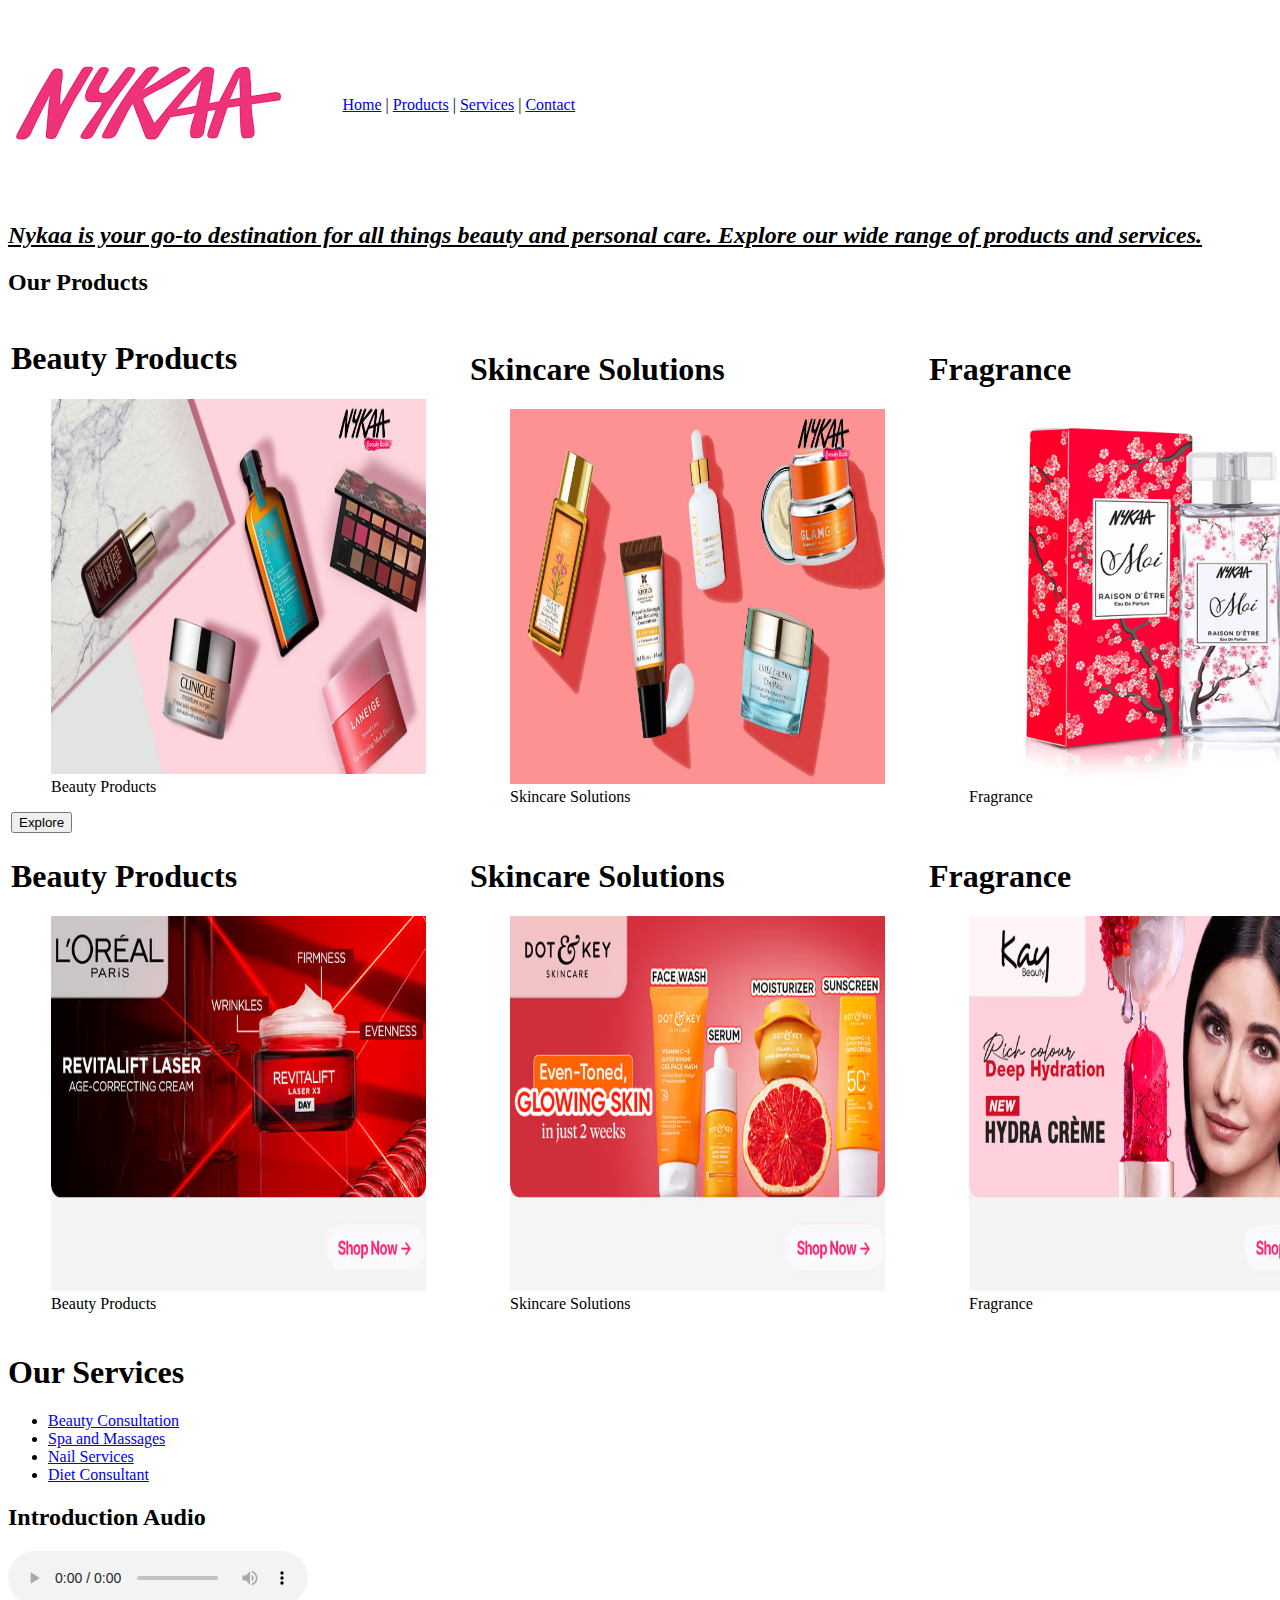
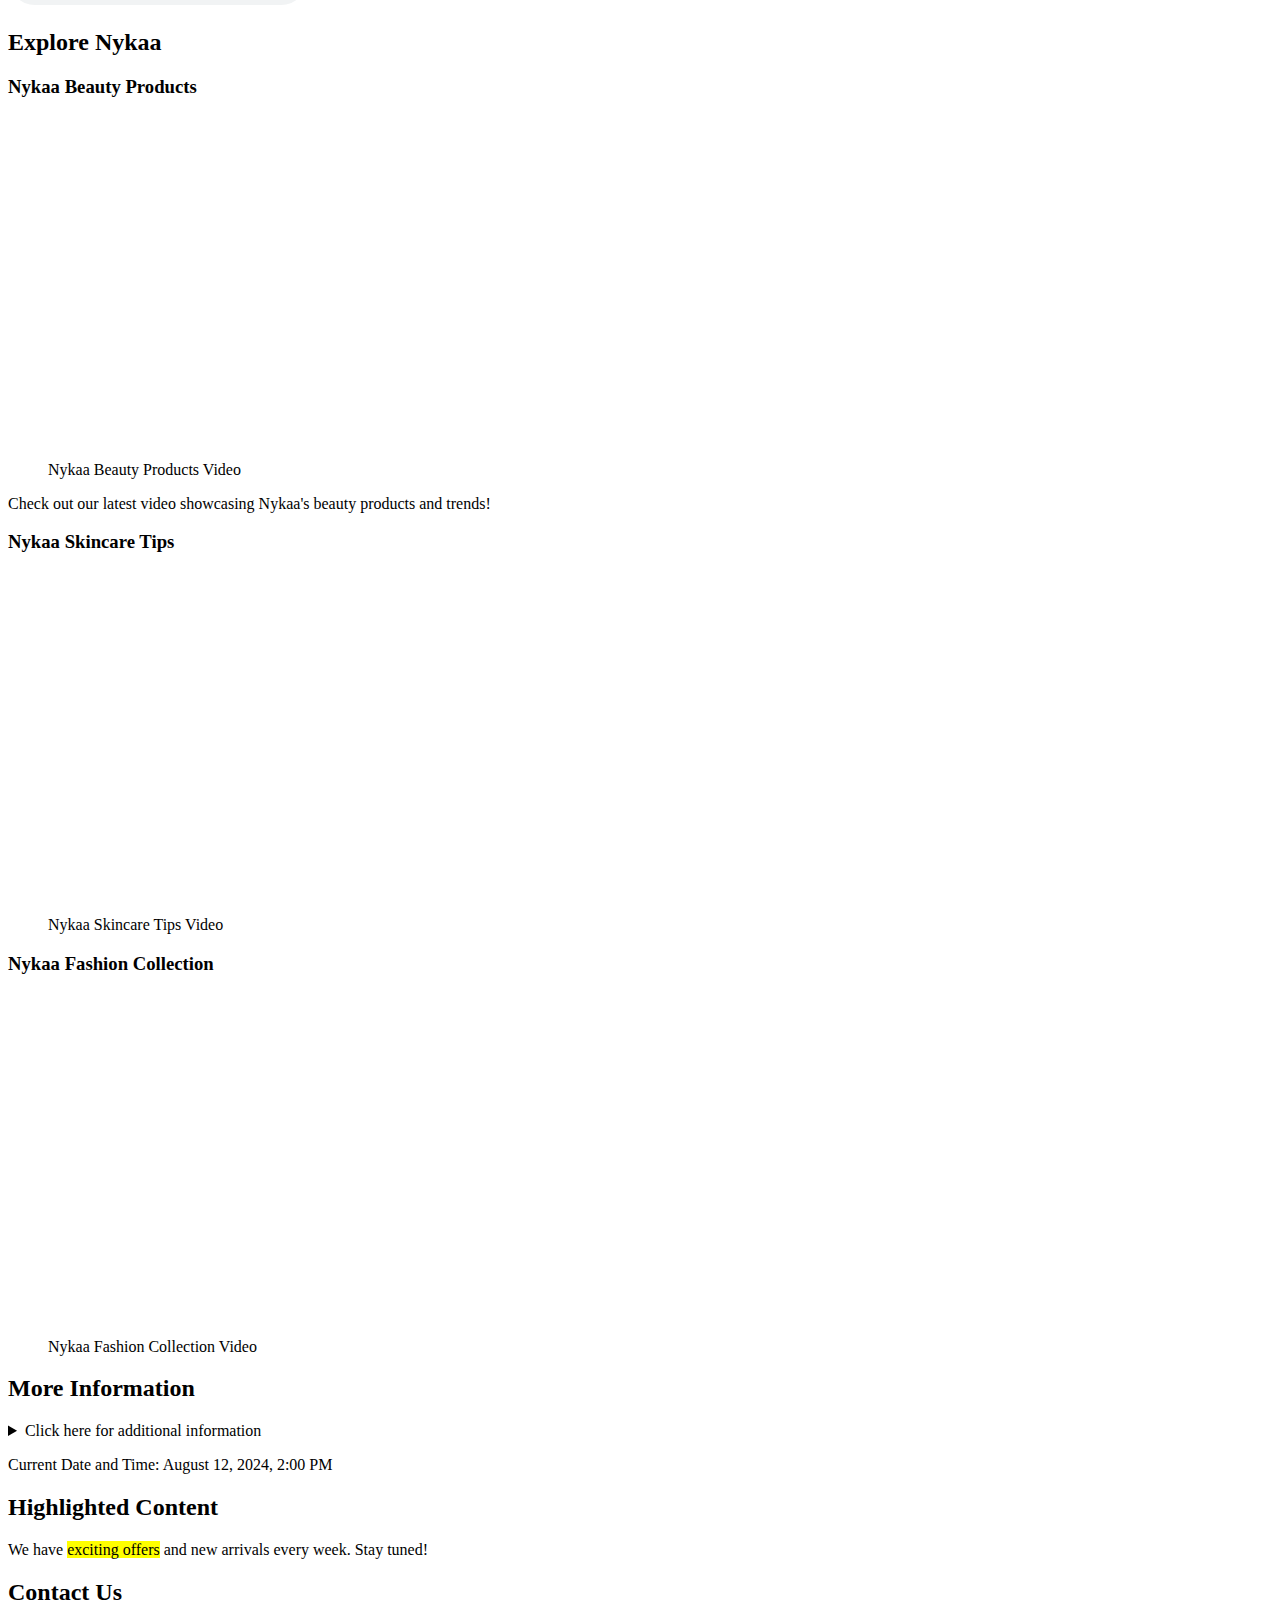
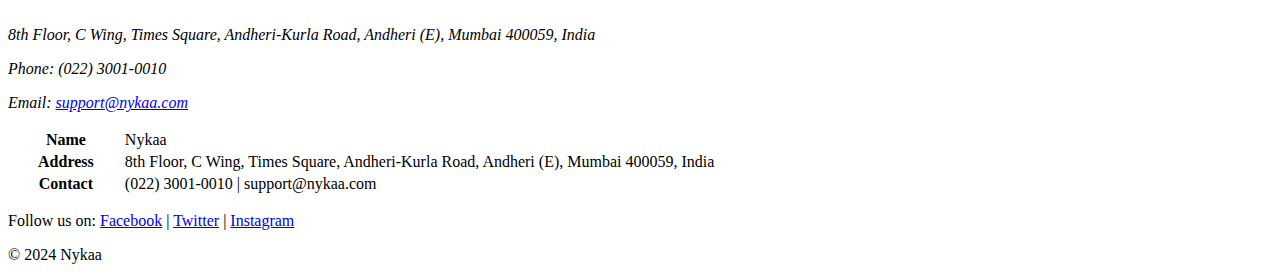
==== index.html @ 2a6bf795 "updated index.html" ====
<!DOCTYPE html>
<html lang="en">
  <head>
    <meta charset="UTF-8" />
    <meta name="viewport" content="width=device-width, initial-scale=1.0" />
    <title>Nykaa Home Page</title>
    <link rel="stylesheet" href="./style.css" />
  </head>
  <body>
    <header>
      <nav>
        <table width="100%">
          <tr id="nav">
            <td><img src="logo.png" alt="Nykaa Logo" /></td>
            <td width="50"></td>
            <td width="900">
              <a href="/">Home</a> | <a href="#products">Products</a> |
              <a href="#services">Services</a> |
              <a href="contact.html">Contact</a>
            </td>
            <td width="50"></td>
          </tr>
        </table>
      </nav>
    </header>

    <main class="container">
      <section>
        <h2>
          <i>
            <u
              >Nykaa is your go-to destination for all things beauty and
              personal care. Explore our wide range of products and services.</u
            >
          </i>
        </h2>
      </section>

      <section id="products">
        <h2>Our Products</h2>
        <div>
          <table width="100%">
            <tr>
              <td>
                <article>
                  <h1>Beauty Products</h1>
                  <figure>
                    <img
                      width="375"
                      height="375"
                      src="beauty.png"
                      alt="Beauty Products"
                    />
                    <figcaption>Beauty Products</figcaption>
                  </figure>
                  <button onclick="alert('Explore Beauty Products')">
                    Explore
                  </button>
                </article>
              </td>
              <td>
                <article>
                  <h1>Skincare Solutions</h1>
                  <figure>
                    <img
                      width="375"
                      height="375"
                      src="personal-care.png"
                      alt="Skincare Solutions"
                    />
                    <figcaption>Skincare Solutions</figcaption>
                  </figure>
                </article>
              </td>
              <td>
                <article>
                  <h1>Fragrance</h1>
                  <figure>
                    <img
                      width="375"
                      height="375"
                      src="fragrances.png"
                      alt="Fragrance"
                    />
                    <figcaption>Fragrance</figcaption>
                  </figure>
                </article>
              </td>
              <td>
                <article>
                  <h1>Hair Care</h1>
                  <figure>
                    <img
                      width="375"
                      height="375"
                      src="personal-care.png"
                      alt="Hair Care"
                    />
                    <figcaption>Hair Care</figcaption>
                  </figure>
                  <button onclick="alert('Explore Hair Care')">Explore</button>
                </article>
              </td>
            </tr>
            <tr>
              <td>
                <article>
                  <h1>Beauty Products</h1>
                  <figure>
                    <img
                      width="375"
                      height="375"
                      src="Loreal.png"
                      alt="Beauty Products"
                    />
                    <figcaption>Beauty Products</figcaption>
                  </figure>
                </article>
              </td>
              <td>
                <article>
                  <h1>Skincare Solutions</h1>
                  <figure>
                    <img
                      width="375"
                      height="375"
                      src="dotandkey.png"
                      alt="Skincare Solutions"
                    />
                    <figcaption>Skincare Solutions</figcaption>
                  </figure>
                </article>
              </td>
              <td>
                <article>
                  <h1>Fragrance</h1>
                  <figure>
                    <img
                      width="375"
                      height="375"
                      src="kay.png"
                      alt="Fragrance"
                    />
                    <figcaption>Fragrance</figcaption>
                  </figure>
                </article>
              </td>
              <td>
                <article>
                  <h1>Hair Care</h1>
                  <figure>
                    <img
                      width="375"
                      height="375"
                      src="personal-care.png"
                      alt="Hair Care"
                    />
                    <figcaption>Hair Care</figcaption>
                  </figure>
                </article>
              </td>
            </tr>
          </table>
        </div>
      </section>

      <section id="services">
        <h1>Our Services</h1>
        <div>
          <ul>
            <li>
              <a
                href="https://www.nykaa.com/beauty-partners-quick-link"
                target="_blank"
                >Beauty Consultation</a
              >
            </li>
            <li>
              <a
                href="https://www.nykaa.com/beauty-partners-quick-link"
                target="_blank"
                >Spa and Massages</a
              >
            </li>
            <li>
              <a
                href="https://www.nykaa.com/beauty-partners-quick-link"
                target="_blank"
                >Nail Services</a
              >
            </li>
            <li>
              <a
                href="https://www.nykaa.com/beauty-partners-quick-link"
                target="_blank"
                >Diet Consultant</a
              >
            </li>
          </ul>
        </div>
      </section>

      <section class="media">
        <h2>Introduction Audio</h2>
        <audio controls>
          <source src="nykaa-intro.mp3" type="audio/mpeg" />
          Your browser does not support the audio element.
        </audio>
      </section>

      <section class="media">
        <h2>Explore Nykaa</h2>
        <div>
          <h3>Nykaa Beauty Products</h3>
          <figure>
            <iframe
              width="600"
              height="340"
              src="https://www.youtube.com/embed/JePtZ5p69zY?si=lzxzQRbsOColgxLO"
              frameborder="0"
              allow="accelerometer; autoplay; clipboard-write; encrypted-media; gyroscope; picture-in-picture"
              allowfullscreen
            ></iframe>
            <figcaption>Nykaa Beauty Products Video</figcaption>
          </figure>
          <p>
            Check out our latest video showcasing Nykaa's beauty products and
            trends!
          </p>
        </div>
        <div>
          <h3>Nykaa Skincare Tips</h3>
          <figure>
            <iframe
              width="600"
              height="340"
              src="https://www.youtube.com/embed/ed9kmxnG4Tw?si=7-S0YGHhwK1G-4-W"
              frameborder="0"
              allow="accelerometer; autoplay; clipboard-write; encrypted-media; gyroscope; picture-in-picture"
              allowfullscreen
            ></iframe>
            <figcaption>Nykaa Skincare Tips Video</figcaption>
          </figure>
        </div>
        <div>
          <h3>Nykaa Fashion Collection</h3>
          <figure>
            <iframe
              width="600"
              height="340"
              src="https://www.youtube.com/embed/HoJxNUClLXc?si=TS-BiElGd0fnqX5b"
              frameborder="0"
              allow="accelerometer; autoplay; clipboard-write; encrypted-media; gyroscope; picture-in-picture"
              allowfullscreen
            ></iframe>
            <figcaption>Nykaa Fashion Collection Video</figcaption>
          </figure>
        </div>
      </section>

      <!-- Additional Section with Details and Time -->
      <section id="details-info">
        <h2>More Information</h2>
        <details>
          <summary>Click here for additional information</summary>
          <p>
            We offer various beauty services and products that cater to your
            needs.
          </p>
        </details>
        <p>
          Current Date and Time:
          <time datetime="2024-08-12T14:00">August 12, 2024, 2:00 PM</time>
        </p>
      </section>

      <!-- Highlighted Content -->
      <section id="highlighted-content">
        <h2>Highlighted Content</h2>
        <p>
          We have <mark>exciting offers</mark> and new arrivals every week. Stay
          tuned!
        </p>
      </section>

      <!-- Address Section with Address Tag -->
      <section id="contact-address">
        <h2>Contact Us</h2>
        <address>
          <p>
            8th Floor, C Wing, Times Square, Andheri-Kurla Road, Andheri (E),
            Mumbai 400059, India
          </p>
          <p>Phone: (022) 3001-0010</p>
          <p>Email: <a href="mailto:support@nykaa.com">support@nykaa.com</a></p>
        </address>
      </section>
    </main>

    <footer>
      <table width="100%">
        <tr>
          <th>Name</th>
          <td>Nykaa</td>
        </tr>
        <tr>
          <th>Address</th>
          <td>
            8th Floor, C Wing, Times Square, Andheri-Kurla Road, Andheri (E),
            Mumbai 400059, India
          </td>
        </tr>
        <tr>
          <th>Contact</th>
          <td>(022) 3001-0010 | support@nykaa.com</td>
        </tr>
      </table>
      <p>
        Follow us on:
        <a
          href="https://www.facebook.com/p/Nykaa-100044142710696/"
          target="_blank"
          >Facebook</a
        >
        | <a href="https://x.com/mynykaa?lang=en" target="_blank">Twitter</a> |
        <a href="https://www.instagram.com/mynykaa/?hl=en" target="_blank"
          >Instagram</a
        >
      </p>
      <p>&copy; 2024 Nykaa</p>
    </footer>
  </body>
</html>
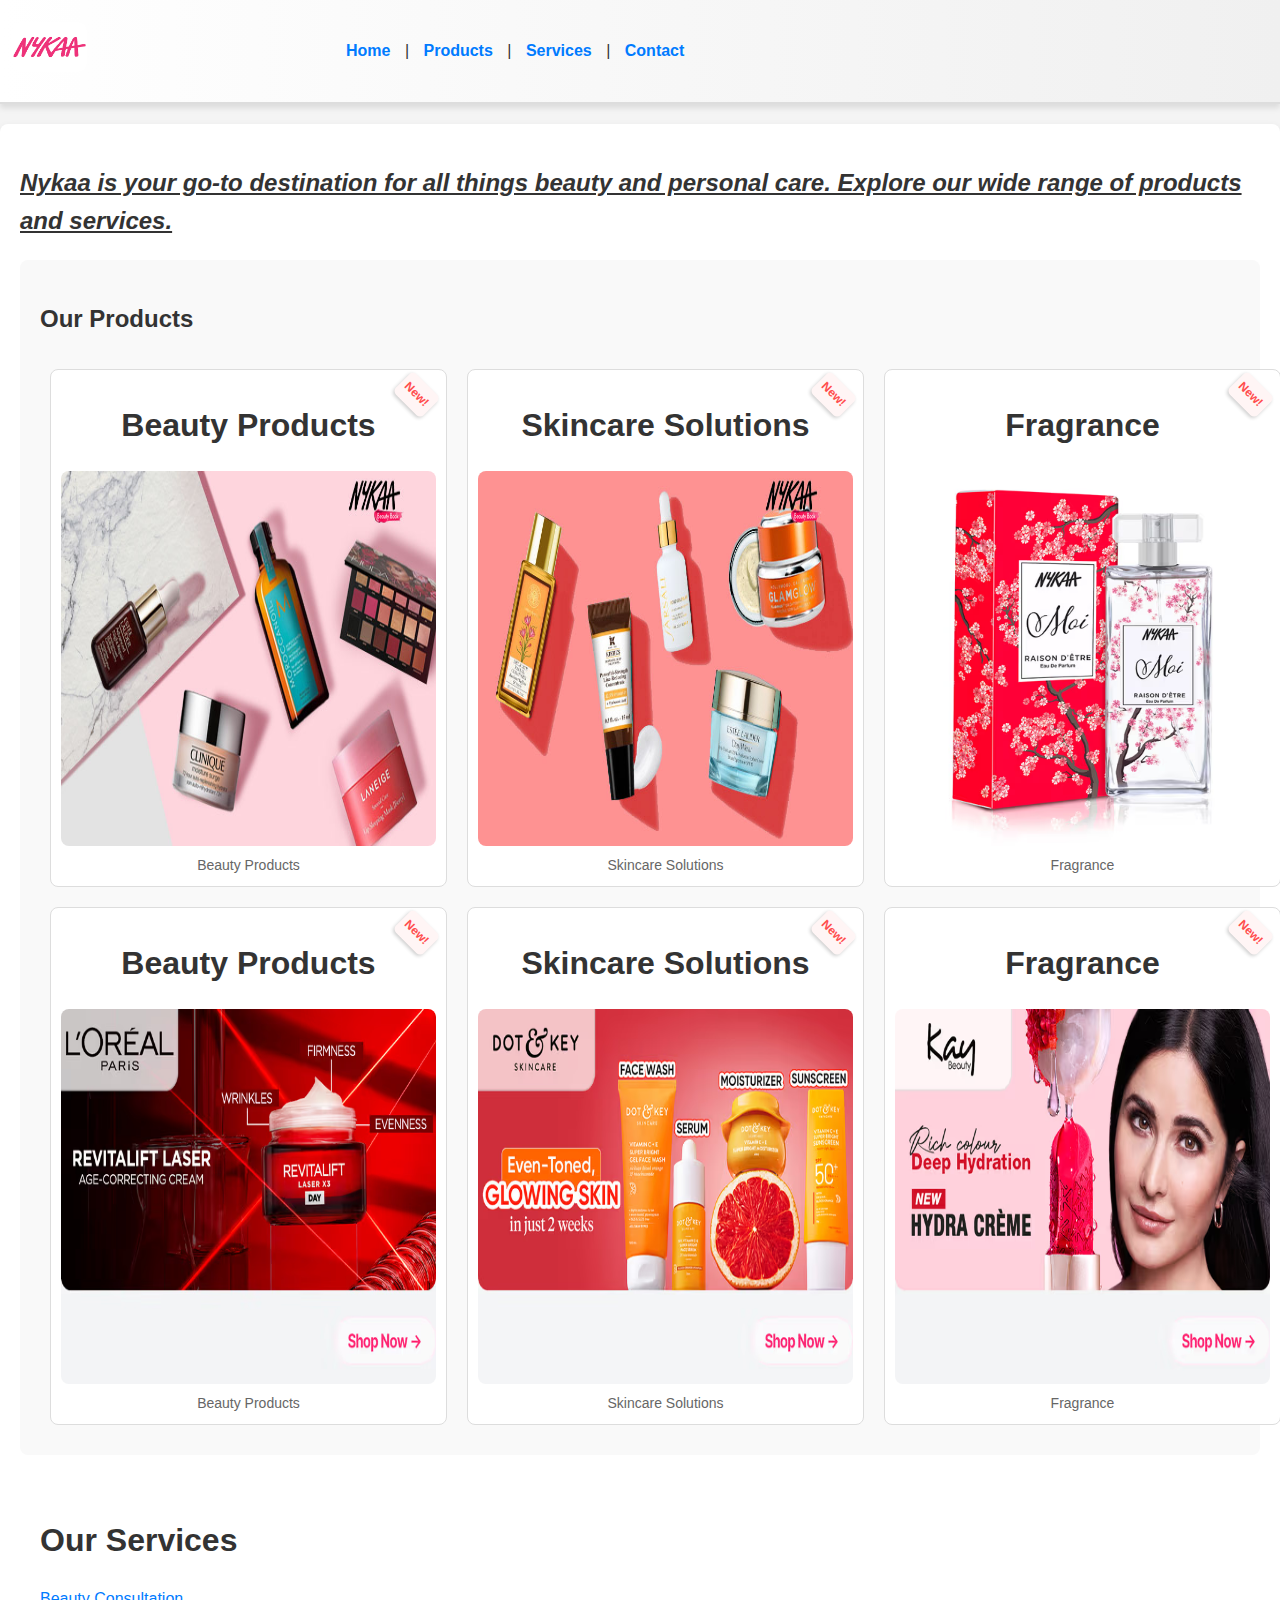
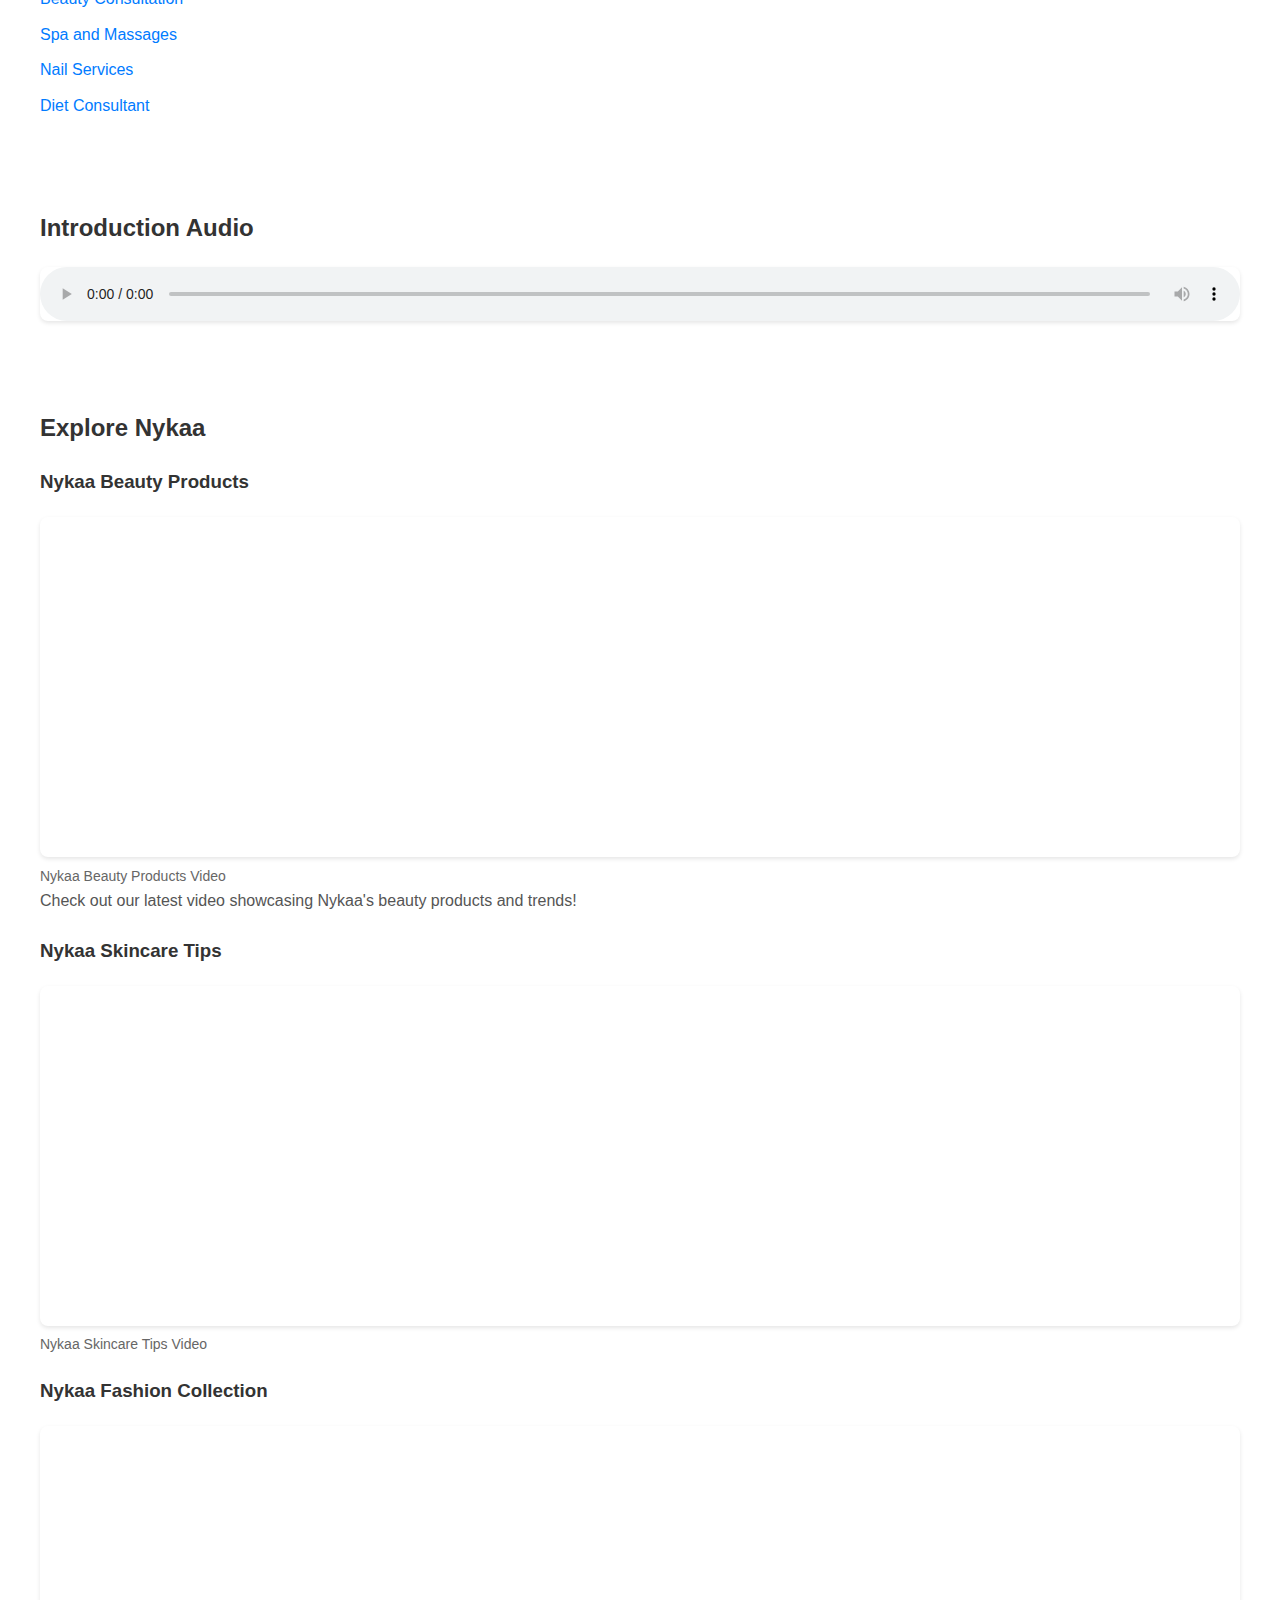
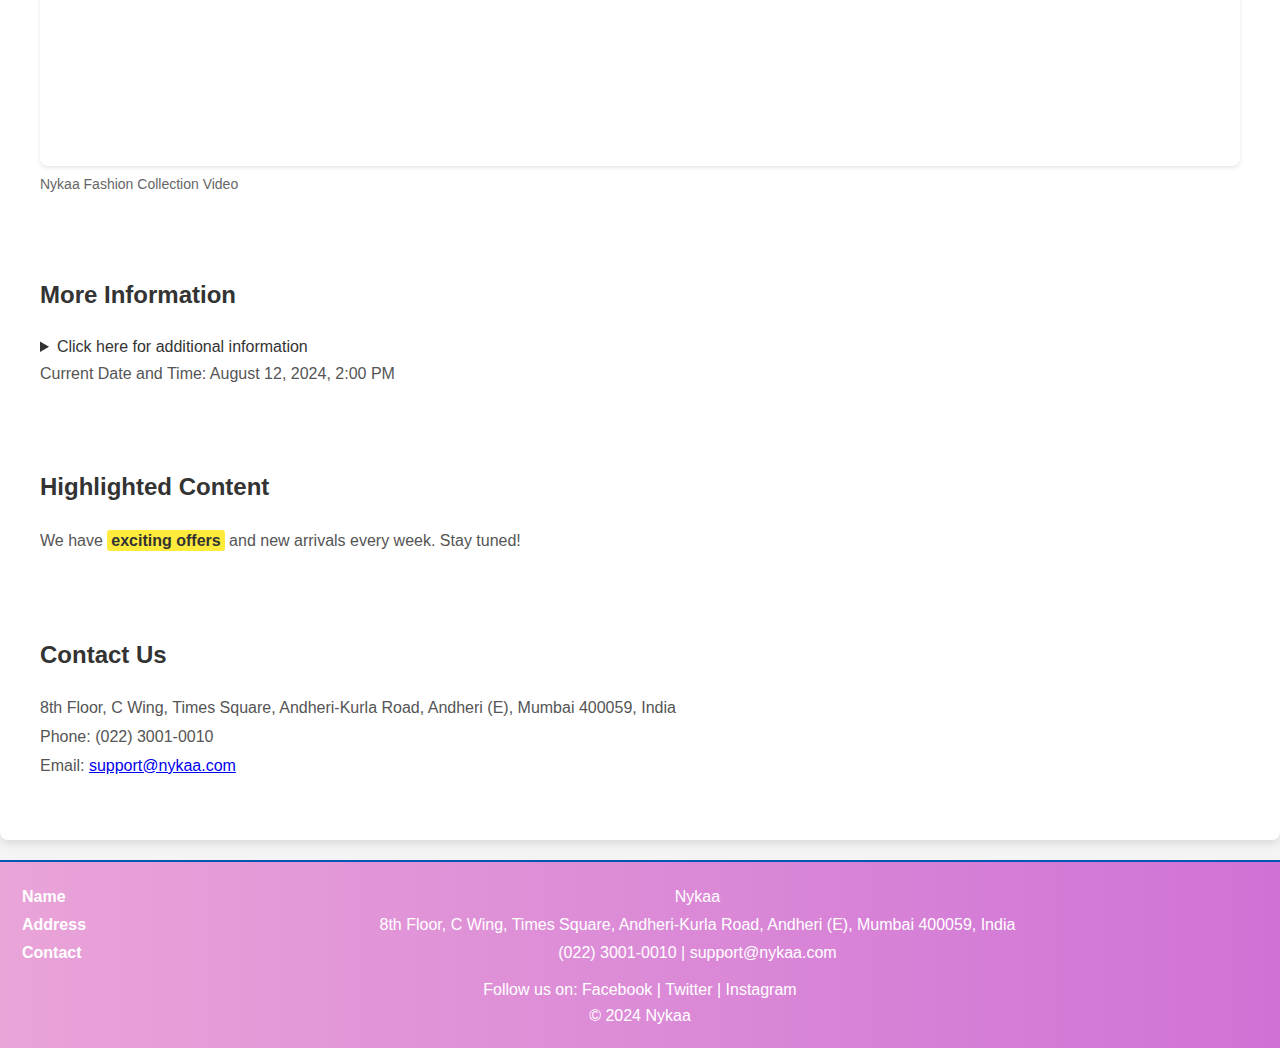
==== commit b79934b5: "Update index.html" ====
--- a/index.html
+++ b/index.html
@@ -53,9 +53,6 @@
                     />
                     <figcaption>Beauty Products</figcaption>
                   </figure>
-                  <button onclick="alert('Explore Beauty Products')">
-                    Explore
-                  </button>
                 </article>
               </td>
               <td>
@@ -98,7 +95,7 @@
                     />
                     <figcaption>Hair Care</figcaption>
                   </figure>
-                  <button onclick="alert('Explore Hair Care')">Explore</button>
+                  
                 </article>
               </td>
             </tr>
--- a/style.css
+++ b/style.css
@@ -0,0 +1,289 @@
+
+
+
+* {
+  margin: 0;
+  padding: 0;
+  box-sizing: border-box;
+}
+
+/* Body Styles */
+body {
+  font-family: sans-serif;
+  background-color: #f4f4f4;
+  color: #333;
+  line-height: 1.6;
+}
+
+/* Header styles */
+header {
+  background: linear-gradient(to right, #ffffff, #f0f0f0);
+  padding: 10px 0;
+  border-bottom: 2px solid #ddd;
+  box-shadow: 0 4px 6px rgba(0, 0, 0, 0.1);
+}
+
+nav table {
+  width: 100%;
+}
+
+nav td {
+  padding: 10px;
+}
+
+nav img {
+  height: 50px;
+}
+
+nav a {
+  color: #007bff;
+  text-decoration: none;
+  margin: 0 10px;
+  font-weight: 700;
+}
+
+/* Pseudo-class for hover effect on nav links */
+nav a:hover {
+  color: #0056b3;
+  text-decoration: underline;
+}
+
+/* Main content styles */
+main.container {
+  padding: 20px;
+  max-width: 100%;
+  margin: 20px auto;
+  background: #ffffff;
+  border-radius: 8px;
+  box-shadow: 0 4px 8px rgba(0, 0, 0, 0.1);
+}
+
+/* Headings */
+h1, h2, h3 {
+  color: #333;
+  margin: 20px 0;
+  font-family: 'Roboto', sans-serif;
+}
+
+/* Section styles */
+section {
+  margin-bottom: 20px;
+}
+
+/* Paragraph styles */
+section p {
+  line-height: 1.8;
+  color: #555;
+}
+
+/* Button styles */
+button {
+  background: linear-gradient(to right, #007bff, #0056b3);
+  color: #ffffff;
+  border: none;
+  padding: 10px 15px;
+  border-radius: 5px;
+  cursor: pointer;
+  font-size: 16px;
+  position: relative;
+  transition: background-color 0.3s, transform 0.3s;
+}
+
+/* Pseudo-element to create a highlight effect on button hover */
+button::before {
+  content: '';
+  position: absolute;
+  top: 50%;
+  left: 50%;
+  width: 120%;
+  height: 120%;
+  background: rgba(255, 255, 255, 0.2);
+  border-radius: 50%;
+  transform: translate(-50%, -50%);
+  transition: opacity 0.3s;
+  opacity: 0;
+  z-index: 0;
+}
+
+/* Pseudo-class for hover effect on button */
+button:hover::before {
+  opacity: 1;
+}
+
+/* Pseudo-class for hover effect on button */
+button:hover {
+  background: linear-gradient(to right, #0056b3, #003d7a);
+  transform: scale(1.05);
+  z-index: 1;
+}
+
+/* Products section styles */
+#products {
+  background: #f9f9f9;
+  padding: 20px;
+  border-radius: 8px;
+}
+
+#products table {
+  width: 100%;
+  border-collapse: collapse;
+}
+
+#products td {
+  padding: 10px;
+}
+
+article {
+  background: #ffffff;
+  border: 1px solid #ddd;
+  border-radius: 8px;
+  padding: 10px;
+  text-align: center;
+  transition: box-shadow 0.3s ease, transform 0.3s ease;
+  position: relative; /* Required for pseudo-element positioning */
+}
+
+/* Pseudo-element to add a "New!" badge to articles */
+article::before {
+  content: 'New!';
+  display: block;
+  font-weight: bold;
+  color: #ff4d4d;
+  background: #fff5f5;
+  padding: 5px;
+  border-radius: 5px;
+  position: absolute;
+  top: 10px;
+  right: 10px;
+  font-size: 12px;
+  transform: rotate(45deg);
+  box-shadow: 0 2px 4px rgba(0, 0, 0, 0.2);
+}
+
+/* Pseudo-class for hover effect on articles */
+article:hover {
+  box-shadow: 0 4px 8px rgba(0, 0, 0, 0.2);
+  transform: scale(1.03);
+}
+
+/* Figure styles */
+figure {
+  margin: 0;
+}
+
+img {
+  border-radius: 8px;
+  transition: transform 0.3s ease;
+}
+
+/* Pseudo-class for hover effect on images */
+img:hover {
+  transform: scale(1.05);
+}
+
+/* Figcaption styles */
+figcaption {
+  font-size: 14px;
+  color: #666;
+}
+
+/* Services section styles */
+#services {
+  background: #ffffff;
+  padding: 20px;
+  border-radius: 8px;
+}
+
+#services ul {
+  list-style-type: none;
+  padding: 0;
+}
+
+#services li {
+  margin-bottom: 10px;
+}
+
+#services a {
+  color: #007bff;
+  text-decoration: none;
+  font-weight: 500;
+  transition: color 0.3s ease;
+}
+
+/* Pseudo-class for hover effect on services links */
+#services a:hover {
+  color: #0056b3;
+  text-decoration: underline;
+}
+
+/* Media section styles */
+.media {
+  background: #ffffff;
+  padding: 20px;
+  border-radius: 8px;
+  margin-bottom: 20px;
+}
+
+.media iframe, .media audio {
+  width: 100%;
+  border-radius: 8px;
+  box-shadow: 0 2px 4px rgba(0, 0, 0, 0.1);
+}
+
+/* Details and Highlighted Content section styles */
+#details-info, #highlighted-content {
+  background: #ffffff;
+  padding: 20px;
+  border-radius: 8px;
+  margin-bottom: 20px;
+}
+
+mark {
+  background: #ffeb3b;
+  color: #333;
+  padding: 2px 4px;
+  border-radius: 3px;
+  font-weight: bold;
+}
+
+/* Contact section styles */
+#contact-address {
+  background: #ffffff;
+  padding: 20px;
+  border-radius: 8px;
+}
+
+address {
+  font-style: normal;
+}
+
+/* Footer styles */
+footer {
+  background: linear-gradient(to right, rgb(233, 164, 216), rgb(207, 114, 214));
+  color: #ffffff;
+  padding: 20px;
+  text-align: center;
+  border-top: 2px solid #0056b3;
+}
+
+footer table {
+  width: 100%;
+  margin-bottom: 10px;
+}
+
+footer th {
+  text-align: left;
+}
+
+footer a {
+  color: #ffffff;
+  text-decoration: none;
+  font-weight: 500;
+  transition: color 0.3s ease;
+}
+
+/* Pseudo-class for hover effect on footer links */
+footer a:hover {
+  color: #d4a4d1;
+  text-decoration: underline;
+}
